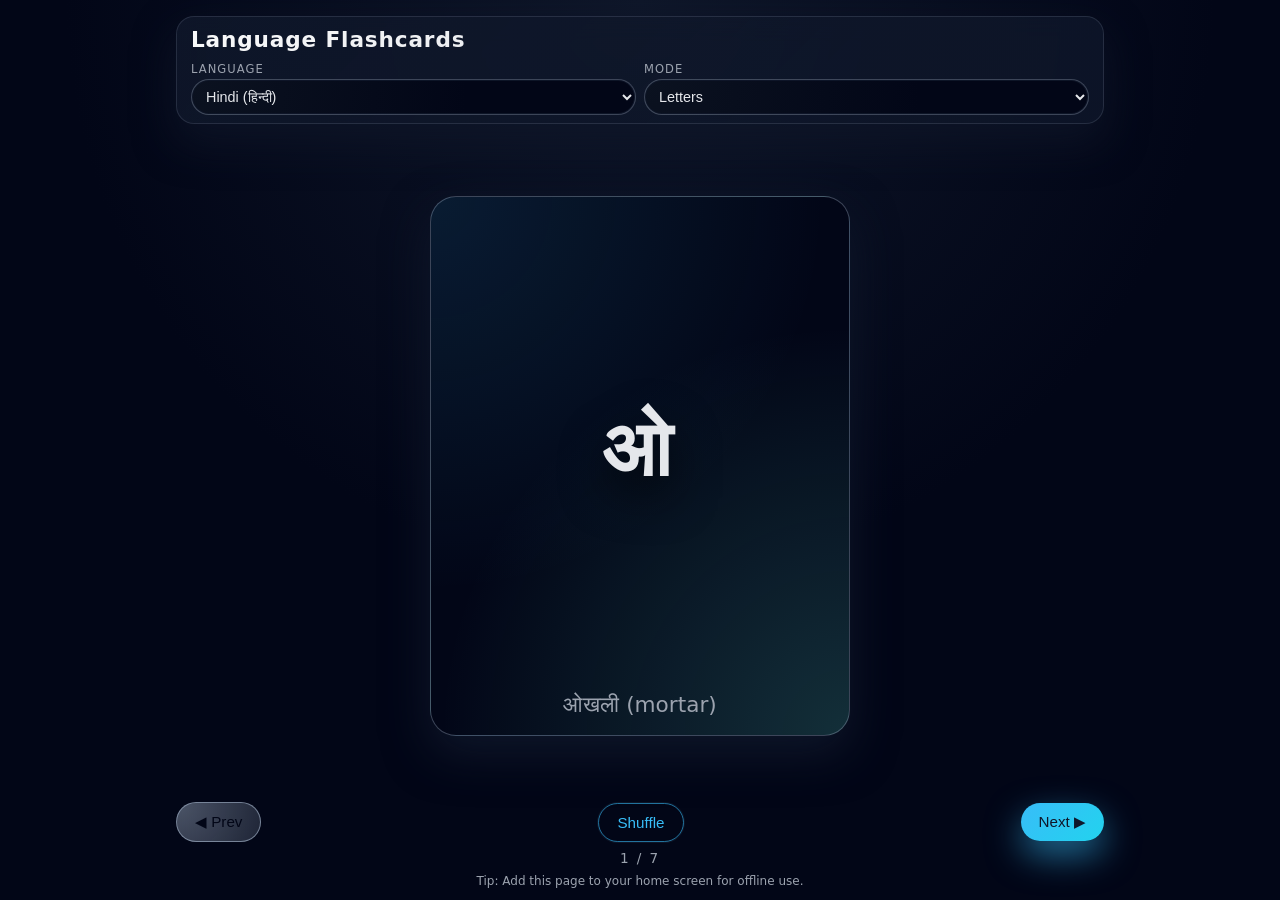
==== flashcards-app/index.html @ 8d2ba76f "feat: add Pub/Sub message listener with configurable options and statistics tracking - Implemented a" ====
<!DOCTYPE html>
<html lang="en">
<head>
  <meta charset="UTF-8" />
  <meta name="viewport" content="width=device-width, initial-scale=1.0" />
  <meta name="theme-color" content="#111827" />
  <title>Language Flashcards</title>
  <link
    rel="icon"
    type="image/png"
    href="[data-uri]"
  />
  <link rel="manifest" href="manifest.webmanifest" />
  <link rel="stylesheet" href="styles.css" />
</head>
<body>
  <div class="app">
    <header class="app-header">
      <h1>Language Flashcards</h1>
      <div class="header-controls">
        <label class="field">
          <span>Language</span>
          <select id="languageSelect"></select>
        </label>
        <label class="field">
          <span>Mode</span>
          <select id="modeSelect">
            <option value="letters">Letters</option>
            <option value="words">Words</option>
            <option value="vyanjan">Vyanjan (Consonants)</option>
            <option value="mixed">Mixed consonants</option>
            <option value="all">All (Mixed)</option>
          </select>
        </label>
      </div>
    </header>

    <main class="app-main">
      <section class="card-shell">
        <div id="flashcard" class="card card-animate-in">
          <div class="card-front">
            <div class="card-main" id="cardMain"></div>
            <div class="card-sub" id="cardSub"></div>
          </div>
        </div>
      </section>

      <section class="controls">
        <button id="prevBtn" class="btn secondary" type="button">◀ Prev</button>
        <button id="shuffleBtn" class="btn ghost" type="button">Shuffle</button>
        <button id="nextBtn" class="btn primary" type="button">Next ▶</button>
      </section>

      <section class="progress">
        <span id="progressText">0 / 0</span>
      </section>
    </main>

    <footer class="app-footer">
      <span>Tip: Add this page to your home screen for offline use.</span>
    </footer>
  </div>

  <script src="app.js" type="module"></script>
</body>
</html>
---- flashcards-app/styles.css ----
:root {
  --bg: #020617;
  --bg-elevated: #020617;
  --bg-card: #020617;
  --accent: #38bdf8;
  --accent-soft: rgba(56, 189, 248, 0.25);
  --accent-strong: #22d3ee;
  --text: #e5e7eb;
  --muted: #9ca3af;
  --danger: #f97373;
  --radius-lg: 18px;
  --radius-xl: 26px;
  --shadow-soft: 0 18px 45px rgba(15, 23, 42, 0.95);
  --transition-fast: 150ms ease-out;
  --transition-med: 260ms cubic-bezier(0.22, 0.61, 0.36, 1);
  --card-max-width: 420px;
  --card-max-height: 60vh;
  --card-main-font-min: 4rem;
  --card-main-font-vw: 10vw;
  --card-main-font-max: 4.8rem;
  --card-sub-font-min: 1.05rem;
  --card-sub-font-vw: 3.4vw;
  --card-sub-font-max: 1.35rem;
}

* {
  box-sizing: border-box;
}

html,
body {
  margin: 0;
  padding: 0;
  height: 100%;
  font-family: system-ui, -apple-system, BlinkMacSystemFont, "Segoe UI", sans-serif;
  background: radial-gradient(circle at top, #0f172a 0, #020617 52%);
  color: var(--text);
}

body {
  display: flex;
  align-items: stretch;
  justify-content: center;
}

.app {
  display: flex;
  flex-direction: column;
  min-height: 100vh;
  width: 100%;
  max-width: 960px;
  padding: 16px 16px 10px;
}

.app-header {
  display: flex;
  flex-direction: column;
  gap: 10px;
  padding: 10px 14px 8px;
  border-radius: 18px;
  background: linear-gradient(135deg, rgba(15, 23, 42, 0.9), rgba(15, 23, 42, 0.8));
  border: 1px solid rgba(148, 163, 184, 0.18);
  box-shadow: 0 18px 40px rgba(15, 23, 42, 0.7);
  backdrop-filter: blur(12px);
}

.app-header h1 {
  margin: 0;
  font-size: 1.35rem;
  letter-spacing: 0.04em;
  background: linear-gradient(135deg, #f9fafb, #e5e7eb, #22d3ee);
  -webkit-background-clip: text;
  color: transparent;
}

.header-controls {
  display: flex;
  flex-wrap: wrap;
  gap: 8px;
}

.field {
  flex: 1 1 130px;
  display: flex;
  flex-direction: column;
  gap: 3px;
  font-size: 0.72rem;
  text-transform: uppercase;
  letter-spacing: 0.09em;
  color: var(--muted);
}

.field select {
  background: radial-gradient(circle at top left, #0b1220 0, #020617 62%);
  color: var(--text);
  border-radius: 999px;
  border: 1px solid rgba(148, 163, 184, 0.4);
  padding: 8px 10px;
  font-size: 0.9rem;
  outline: none;
  box-shadow: inset 0 0 0 1px rgba(15, 23, 42, 0.9);
}

.app-main {
  flex: 1;
  display: flex;
  flex-direction: column;
  justify-content: space-between;
  align-items: stretch;
  padding: 12px 0 4px;
}

.card-shell {
  flex: 1;
  display: flex;
  align-items: center;
  justify-content: center;
  padding: 10px 0;
}

.card {
  position: relative;
  width: min(100%, var(--card-max-width));
  aspect-ratio: 2.6/4;
  max-height: var(--card-max-height);
  border-radius: var(--radius-xl);
  background: radial-gradient(circle at top left, rgba(56, 189, 248, 0.12), transparent 58%),
    radial-gradient(circle at bottom right, rgba(94, 234, 212, 0.18), transparent 60%),
    radial-gradient(circle at top, #020617, #020617 60%);
  border: 1px solid rgba(148, 163, 184, 0.4);
  box-shadow: var(--shadow-soft);
  overflow: hidden;
  padding: 20px 18px 18px;
  display: flex;
  align-items: stretch;
  justify-content: center;
}

.card::before {
  content: "";
  position: absolute;
  inset: 0;
  background: radial-gradient(circle at top, rgba(56, 189, 248, 0.16), transparent 56%);
  opacity: 0;
  transition: opacity var(--transition-med);
  pointer-events: none;
}

.card-front {
  position: relative;
  z-index: 1;
  display: flex;
  flex-direction: column;
  width: 100%;
}

.card-main {
  flex: 1;
  display: flex;
  align-items: center;
  justify-content: center;
  font-size: clamp(var(--card-main-font-min), var(--card-main-font-vw), var(--card-main-font-max));
  font-weight: 700;
  letter-spacing: 0.08em;
  text-align: center;
  text-shadow: 0 20px 45px rgba(0, 0, 0, 0.75);
}

.card-sub {
  margin-top: 10px;
  text-align: center;
  font-size: clamp(var(--card-sub-font-min), var(--card-sub-font-vw), var(--card-sub-font-max));
  color: var(--muted);
}

.controls {
  display: flex;
  align-items: center;
  gap: 8px;
  justify-content: space-between;
  margin-top: 6px;
}

.btn {
  border-radius: 999px;
  border: none;
  padding: 10px 18px;
  font-size: 0.95rem;
  font-weight: 500;
  cursor: pointer;
  display: inline-flex;
  align-items: center;
  justify-content: center;
  gap: 4px;
  transition: transform var(--transition-fast), box-shadow var(--transition-fast),
    background var(--transition-fast), color var(--transition-fast), border-color var(--transition-fast);
}

.btn.primary {
  background: linear-gradient(135deg, var(--accent), var(--accent-strong));
  color: #0f172a;
  box-shadow: 0 14px 35px rgba(56, 189, 248, 0.55);
}

.btn.secondary {
  background: radial-gradient(circle at top left, rgba(148, 163, 184, 0.5), rgba(148, 163, 184, 0.2));
  color: #020617;
  border: 1px solid rgba(148, 163, 184, 0.7);
}

.btn.ghost {
  background: transparent;
  color: var(--accent);
  border: 1px solid rgba(56, 189, 248, 0.6);
  box-shadow: 0 0 0 1px rgba(15, 23, 42, 0.9);
}

.btn:active {
  transform: translateY(1px) scale(0.99);
  box-shadow: 0 6px 16px rgba(15, 23, 42, 0.7);
}

.btn:focus-visible {
  outline: 2px solid rgba(56, 189, 248, 0.9);
  outline-offset: 2px;
}

.progress {
  margin-top: 8px;
  text-align: center;
  font-size: 0.85rem;
  letter-spacing: 0.14em;
  text-transform: uppercase;
  color: var(--muted);
}

.app-footer {
  padding-top: 4px;
  padding-bottom: 2px;
  font-size: 0.75rem;
  text-align: center;
  color: var(--muted);
}

/* Card animations */

.card-animate-in {
  animation: cardIn 420ms var(--transition-med);
}

.card-swipe-left {
  animation: cardSwipeLeft 260ms var(--transition-med);
}

.card-swipe-right {
  animation: cardSwipeRight 260ms var(--transition-med);
}

.card::before {
  animation: cardGlow 2600ms ease-in-out infinite;
}

@keyframes cardIn {
  from {
    opacity: 0.8;
    transform: translateY(10px) scale(0.98);
  }
  to {
    opacity: 1;
    transform: translateY(0) scale(1);
  }
}

@keyframes cardSwipeLeft {
  from {
    opacity: 1;
    transform: translateX(0) rotate(0deg) scale(1);
  }
  to {
    opacity: 0.5;
    transform: translateX(-30px) rotate(-3deg) scale(0.98);
  }
}

@keyframes cardSwipeRight {
  from {
    opacity: 1;
    transform: translateX(0) rotate(0deg) scale(1);
  }
  to {
    opacity: 0.5;
    transform: translateX(30px) rotate(3deg) scale(0.98);
  }
}

@keyframes cardGlow {
  0%,
  100% {
    opacity: 0.15;
  }
  50% {
    opacity: 0.35;
  }
}

/* Mobile tweaks */

@media (max-width: 600px) {
  .app {
    padding: 10px 10px 8px;
  }

  .app-header {
    padding-inline: 12px;
  }

  .controls {
    gap: 6px;
  }

  .btn {
    padding-inline: 12px;
  }
}

@media (prefers-reduced-motion: reduce) {
  *,
  *::before,
  *::after {
    animation-duration: 0.001ms !important;
    animation-iteration-count: 1 !important;
    transition-duration: 0.001ms !important;
  }
}
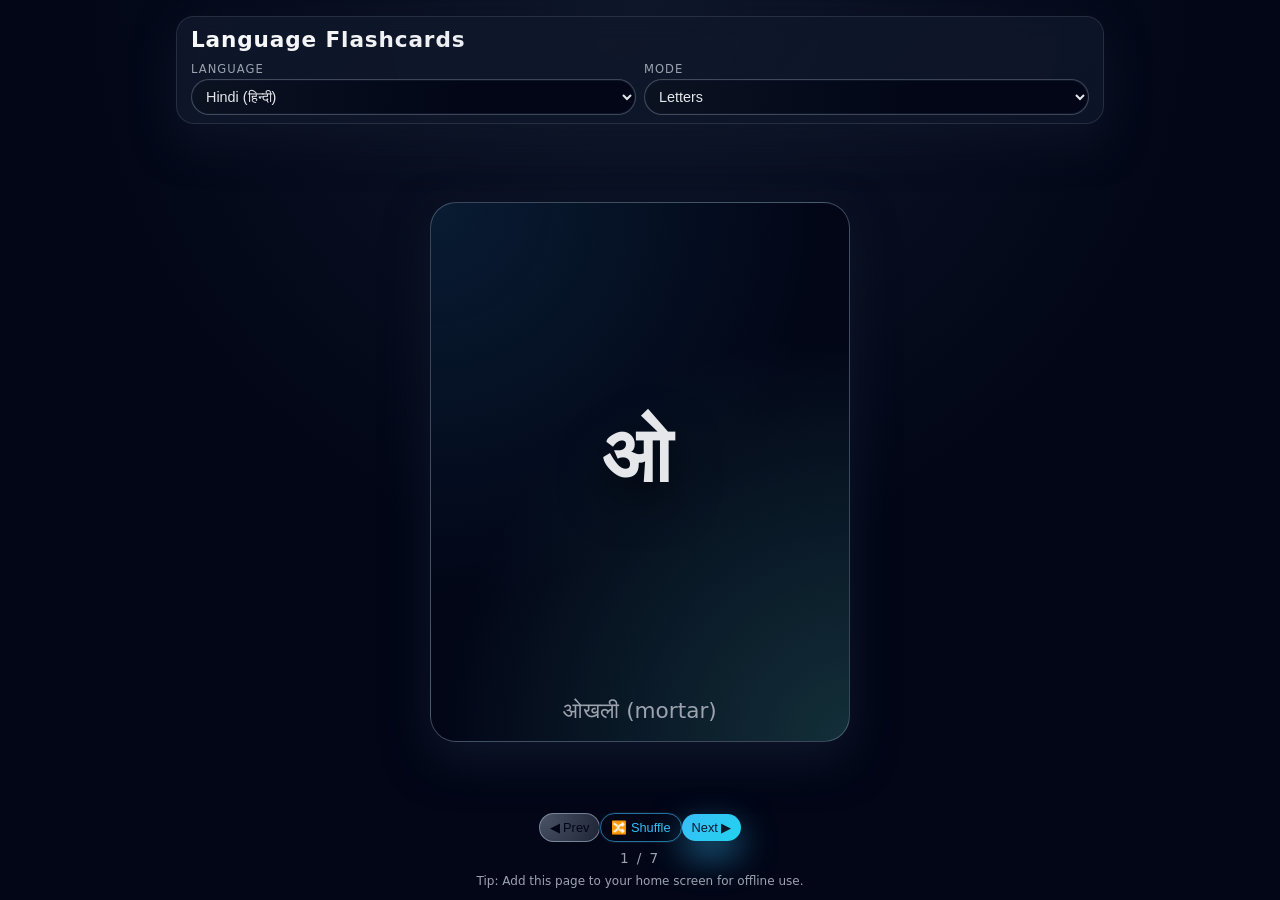
==== commit c77255ea: "feat: enhance flashcards app with new words and improved UI controls" ====
--- a/flashcards-app/index.html
+++ b/flashcards-app/index.html
@@ -46,9 +46,11 @@
       </section>
 
       <section class="controls">
-        <button id="prevBtn" class="btn secondary" type="button">◀ Prev</button>
-        <button id="shuffleBtn" class="btn ghost" type="button">Shuffle</button>
-        <button id="nextBtn" class="btn primary" type="button">Next ▶</button>
+        <div class="btn-group">
+          <button id="prevBtn" class="btn secondary" type="button">◀ Prev</button>
+          <button id="shuffleBtn" class="btn ghost" type="button">🔀 Shuffle</button>
+          <button id="nextBtn" class="btn primary" type="button">Next ▶</button>
+        </div>
       </section>
 
       <section class="progress">
--- a/flashcards-app/styles.css
+++ b/flashcards-app/styles.css
@@ -116,6 +116,7 @@
   align-items: center;
   justify-content: center;
   padding: 10px 0;
+  perspective: 1200px;
 }
 
 .card {
@@ -129,11 +130,14 @@
     radial-gradient(circle at top, #020617, #020617 60%);
   border: 1px solid rgba(148, 163, 184, 0.4);
   box-shadow: var(--shadow-soft);
-  overflow: hidden;
+  overflow: visible;
   padding: 20px 18px 18px;
   display: flex;
   align-items: stretch;
   justify-content: center;
+  transform-style: preserve-3d;
+  transition: transform var(--transition-med) cubic-bezier(0.34, 1.56, 0.64, 1);
+  will-change: transform;
 }
 
 .card::before {
@@ -176,22 +180,29 @@
 .controls {
   display: flex;
   align-items: center;
-  gap: 8px;
-  justify-content: space-between;
+  justify-content: center;
   margin-top: 6px;
+  flex-wrap: wrap;
+}
+
+.btn-group {
+  display: flex;
+  gap: 0px;
+  align-items: center;
 }
 
 .btn {
   border-radius: 999px;
   border: none;
-  padding: 10px 18px;
-  font-size: 0.95rem;
+  padding: 6px 10px;
+  font-size: 0.8rem;
   font-weight: 500;
   cursor: pointer;
   display: inline-flex;
   align-items: center;
   justify-content: center;
-  gap: 4px;
+  gap: 3px;
+  white-space: nowrap;
   transition: transform var(--transition-fast), box-shadow var(--transition-fast),
     background var(--transition-fast), color var(--transition-fast), border-color var(--transition-fast);
 }
@@ -245,15 +256,15 @@
 /* Card animations */
 
 .card-animate-in {
-  animation: cardIn 420ms var(--transition-med);
+  animation: cardIn 420ms var(--transition-med) forwards;
 }
 
 .card-swipe-left {
-  animation: cardSwipeLeft 260ms var(--transition-med);
+  animation: cardSwipeLeft 360ms cubic-bezier(0.34, 1.56, 0.64, 1) forwards;
 }
 
 .card-swipe-right {
-  animation: cardSwipeRight 260ms var(--transition-med);
+  animation: cardSwipeRight 360ms cubic-bezier(0.34, 1.56, 0.64, 1) forwards;
 }
 
 .card::before {
@@ -262,34 +273,42 @@
 
 @keyframes cardIn {
   from {
-    opacity: 0.8;
-    transform: translateY(10px) scale(0.98);
+    opacity: 0;
+    transform: translateZ(-100px) rotateY(25deg) rotateX(-5deg);
   }
   to {
     opacity: 1;
-    transform: translateY(0) scale(1);
+    transform: translateZ(0) rotateY(0deg) rotateX(0deg);
   }
 }
 
 @keyframes cardSwipeLeft {
-  from {
+  0% {
     opacity: 1;
-    transform: translateX(0) rotate(0deg) scale(1);
-  }
-  to {
-    opacity: 0.5;
-    transform: translateX(-30px) rotate(-3deg) scale(0.98);
+    transform: translateZ(0) rotateY(0deg) rotateX(0deg);
+  }
+  50% {
+    opacity: 0.8;
+    transform: rotateY(-45deg) rotateX(5deg) translateZ(50px);
+  }
+  100% {
+    opacity: 0;
+    transform: rotateY(-90deg) rotateX(10deg) translateZ(-100px);
   }
 }
 
 @keyframes cardSwipeRight {
-  from {
+  0% {
     opacity: 1;
-    transform: translateX(0) rotate(0deg) scale(1);
-  }
-  to {
-    opacity: 0.5;
-    transform: translateX(30px) rotate(3deg) scale(0.98);
+    transform: translateZ(0) rotateY(0deg) rotateX(0deg);
+  }
+  50% {
+    opacity: 0.8;
+    transform: rotateY(45deg) rotateX(-5deg) translateZ(50px);
+  }
+  100% {
+    opacity: 0;
+    transform: rotateY(90deg) rotateX(-10deg) translateZ(-100px);
   }
 }
 
@@ -316,6 +335,10 @@
 
   .controls {
     gap: 6px;
+  }
+
+  .btn-group {
+    gap: 4px;
   }
 
   .btn {
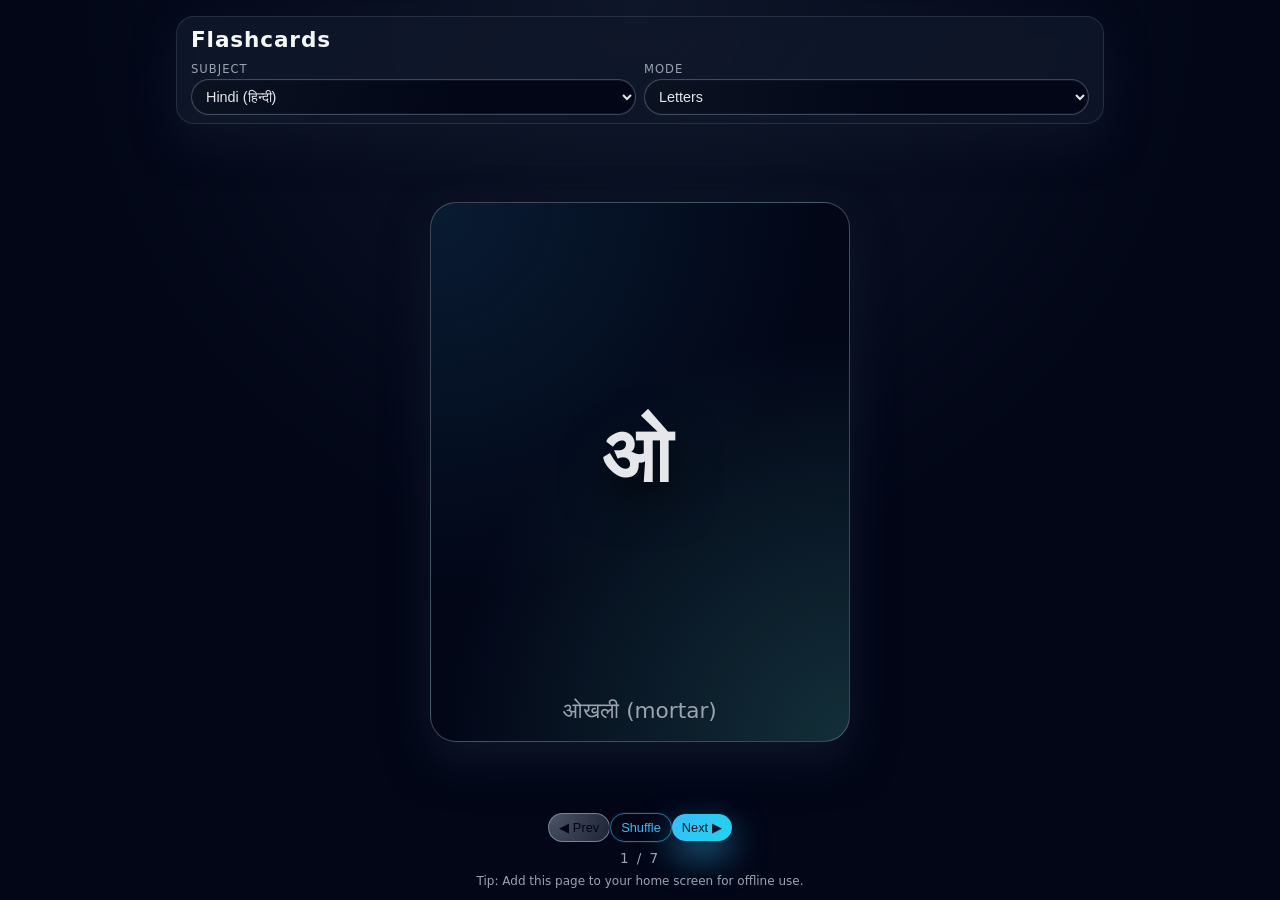
==== commit f43efe3e: "refactor: update app to use subjects instead of languages and improve UI elements" ====
--- a/flashcards-app/index.html
+++ b/flashcards-app/index.html
@@ -4,7 +4,7 @@
   <meta charset="UTF-8" />
   <meta name="viewport" content="width=device-width, initial-scale=1.0" />
   <meta name="theme-color" content="#111827" />
-  <title>Language Flashcards</title>
+  <title>Flashcards</title>
   <link
     rel="icon"
     type="image/png"
@@ -16,21 +16,19 @@
 <body>
   <div class="app">
     <header class="app-header">
-      <h1>Language Flashcards</h1>
+      <h1>Flashcards</h1>
       <div class="header-controls">
         <label class="field">
-          <span>Language</span>
-          <select id="languageSelect"></select>
+          <span>Subject</span>
+          <select id="subjectSelect"></select>
         </label>
         <label class="field">
           <span>Mode</span>
-          <select id="modeSelect">
-            <option value="letters">Letters</option>
-            <option value="words">Words</option>
-            <option value="vyanjan">Vyanjan (Consonants)</option>
-            <option value="mixed">Mixed consonants</option>
-            <option value="all">All (Mixed)</option>
-          </select>
+          <select id="modeSelect"></select>
+        </label>
+        <label class="field" id="multiplyByField" style="display:none">
+          <span>Number</span>
+          <input id="multiplyByInput" type="number" min="1" value="5" style="width:60px;padding:4px 8px;border-radius:6px;border:1px solid #374151;background:#1f2937;color:#f9fafb;font-size:1rem" />
         </label>
       </div>
     </header>
@@ -46,11 +44,9 @@
       </section>
 
       <section class="controls">
-        <div class="btn-group">
-          <button id="prevBtn" class="btn secondary" type="button">◀ Prev</button>
-          <button id="shuffleBtn" class="btn ghost" type="button">🔀 Shuffle</button>
-          <button id="nextBtn" class="btn primary" type="button">Next ▶</button>
-        </div>
+        <button id="prevBtn" class="btn secondary" type="button">◀ Prev</button>
+        <button id="shuffleBtn" class="btn ghost" type="button">Shuffle</button>
+        <button id="nextBtn" class="btn primary" type="button">Next ▶</button>
       </section>
 
       <section class="progress">
@@ -63,6 +59,6 @@
     </footer>
   </div>
 
-  <script src="app.js" type="module"></script>
+  <script src="app.js"></script>
 </body>
 </html>
